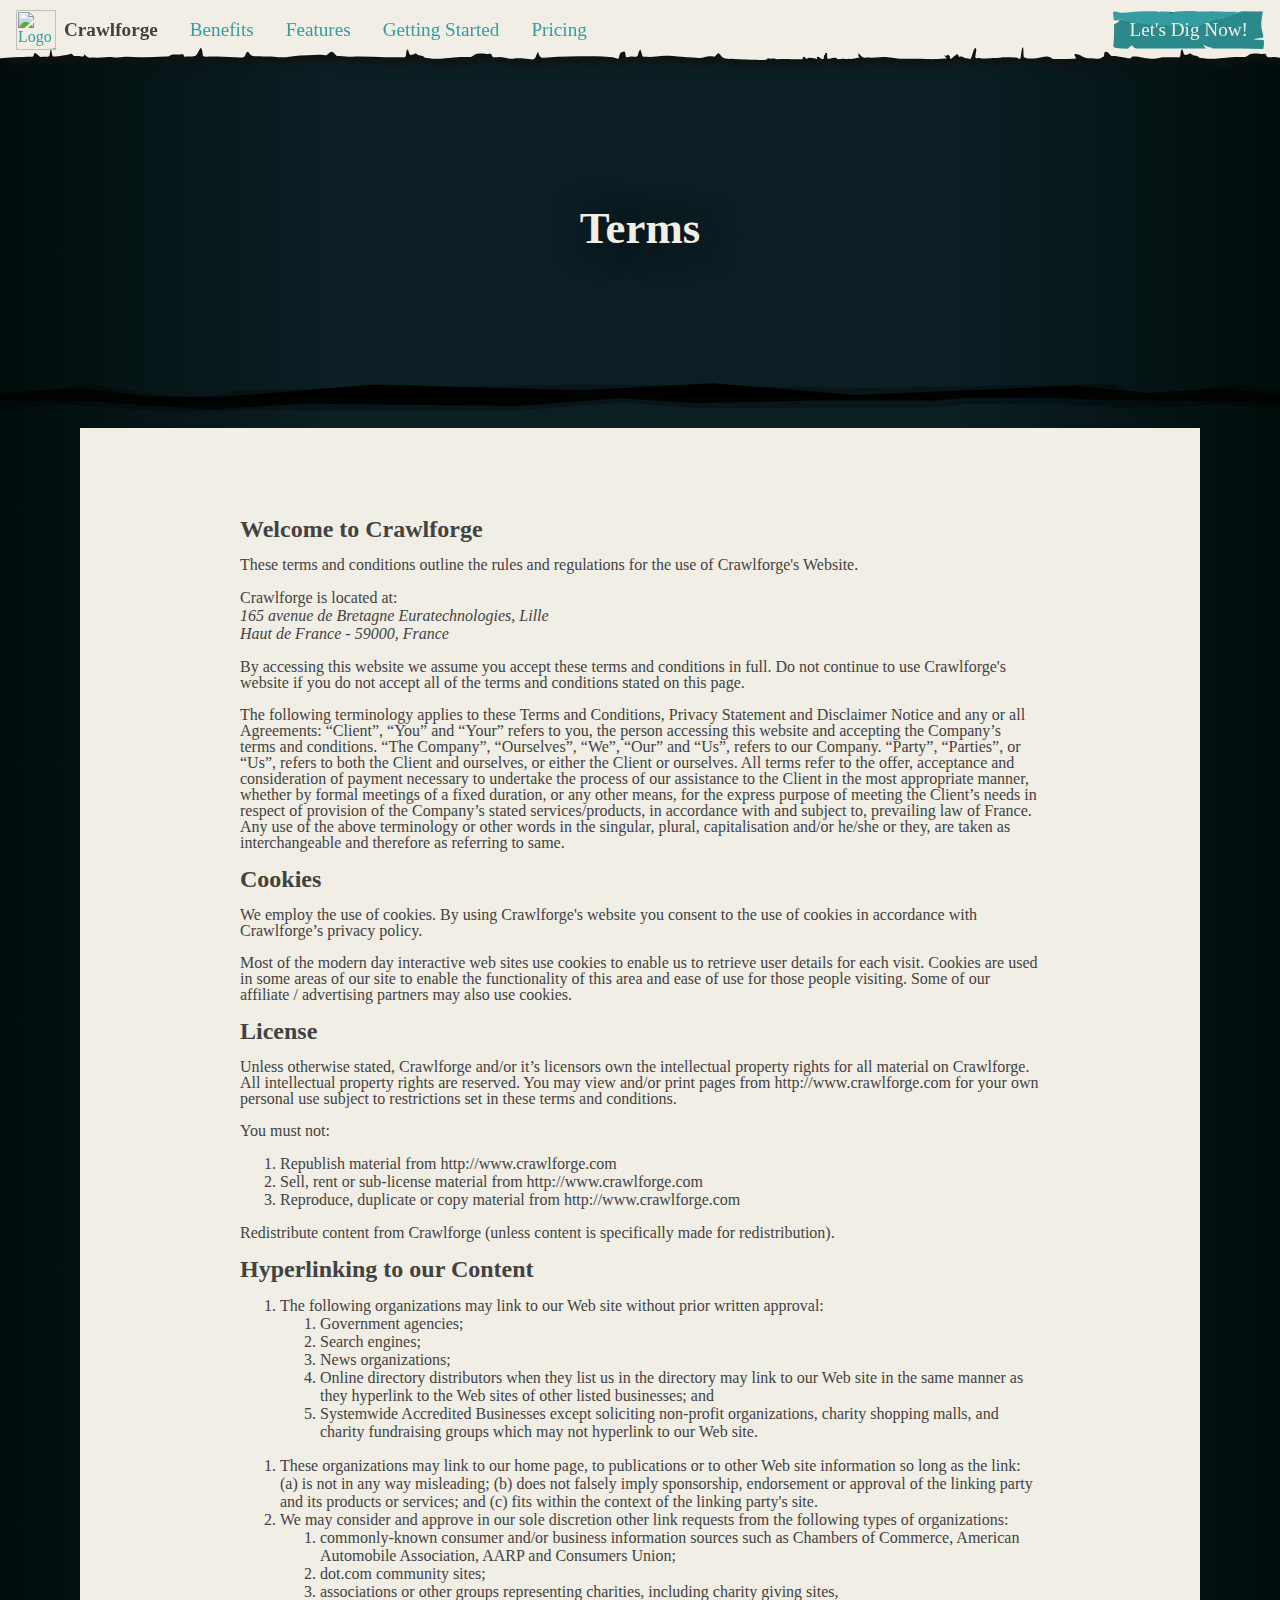
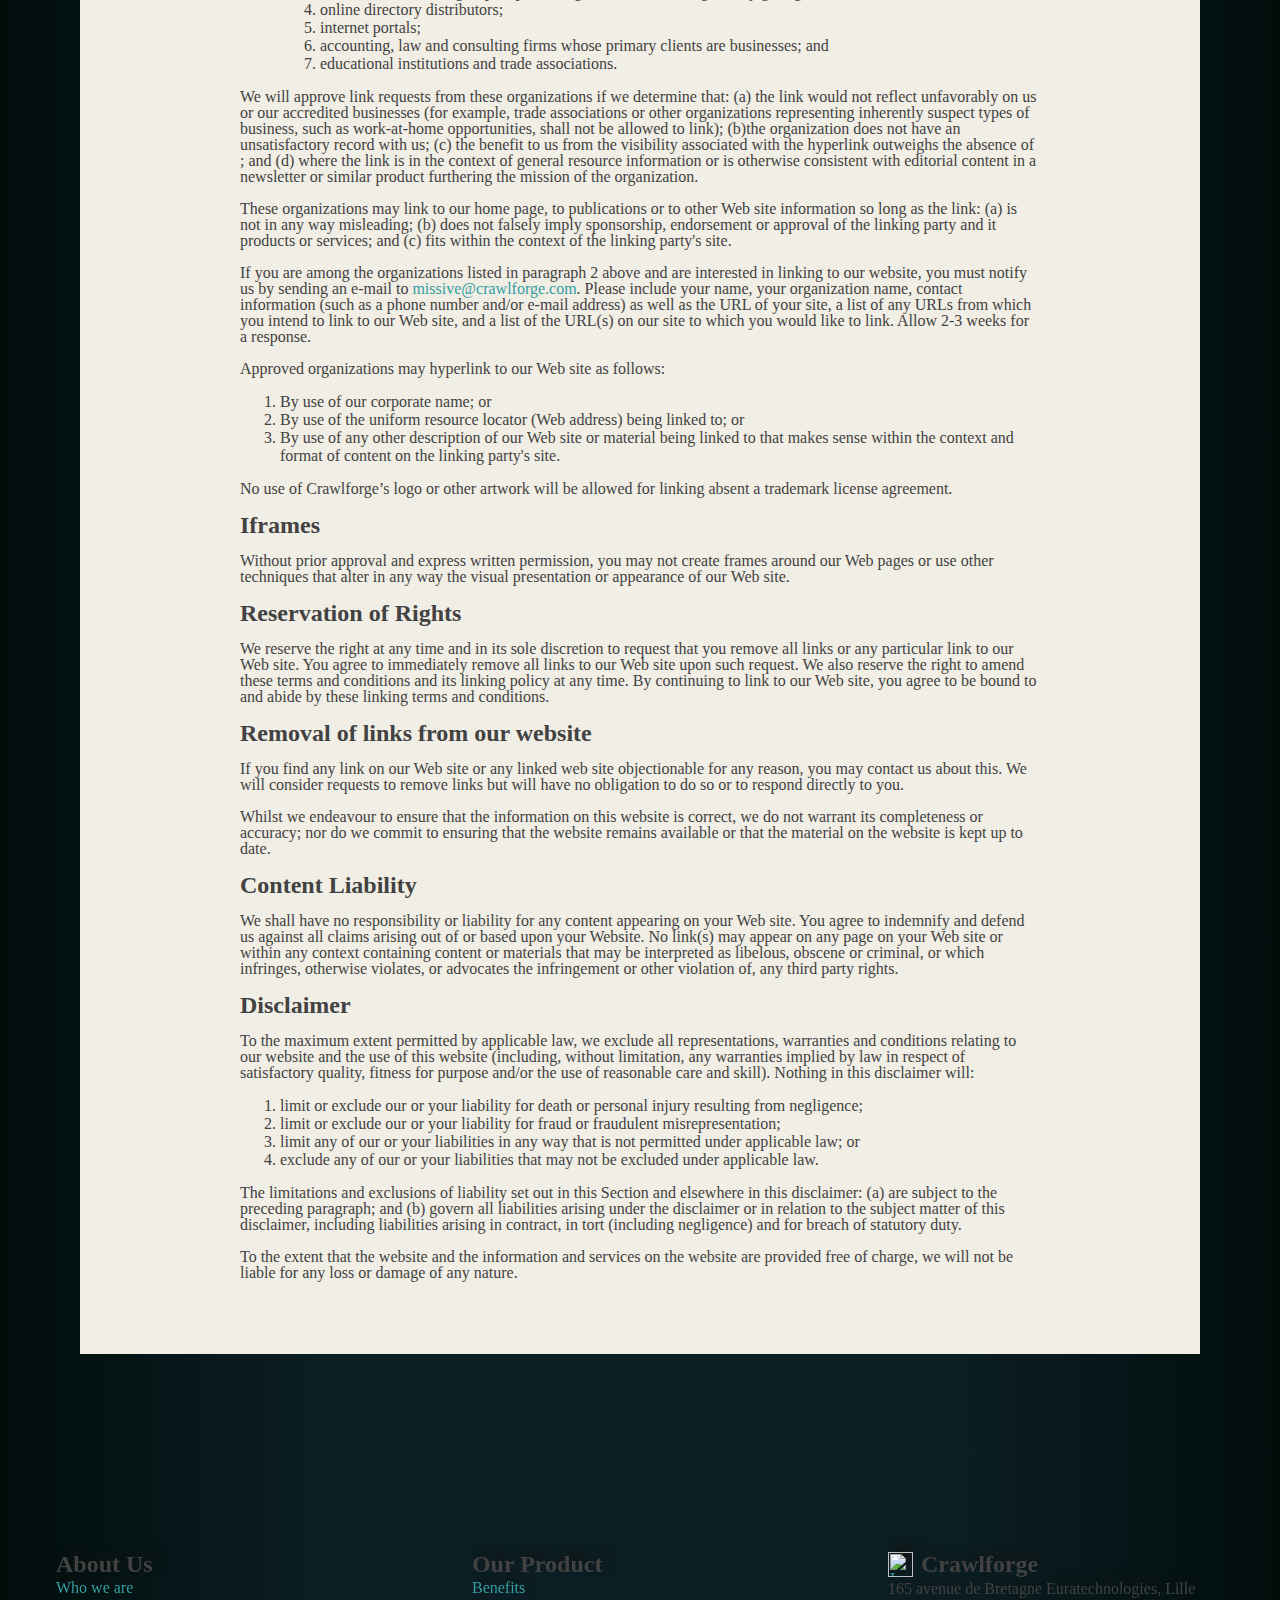
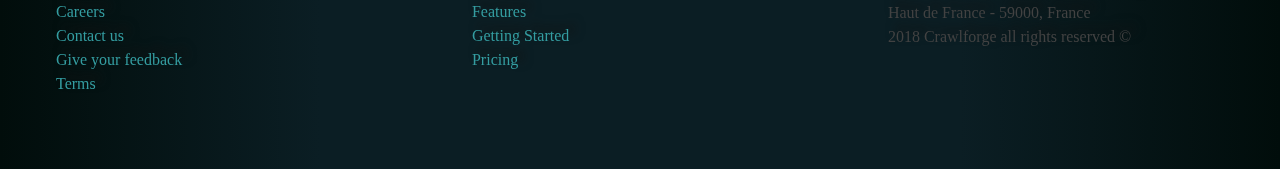
==== terms.html @ a3c4bd81 "feat: minor changes" ====
<html lang="en">

<head>
    <title>Terms</title>
    <link rel="stylesheet" href="https://cdnjs.cloudflare.com/ajax/libs/normalize/7.0.0/normalize.min.css">
    <link rel="stylesheet" href="/main.css">
    <link rel="shortcut icon" type="image/x-icon" href="">
    <meta name="viewport" content="initial-scale=1.0, width=device-width">
    <link rel="shortcut icon" type="image/x-icon" href="/images/favicon.ico">
    <link rel="stylesheet" href="https://athenawebassetsprod.azureedge.net/675c36285f16cd90f41699dd7fed9160/css/font-latin.css">
</head>

<body>
    <div class="navbar">
        <div class="navbar-content">
            <a class="navbar-element" href="/">
                <img class="icon" src="/images/logo.svg" alt="Logo Crawlforge">
            </a>
            <a class="navbar-element company" href="/">Crawlforge</a>
            <a class="navbar-element link" href="#benefits">Benefits</a>
            <a class="navbar-element link" href="#features">Features</a>
            <a class="navbar-element link" href="#getting-started">Getting Started</a>
            <a class="navbar-element link" href="#pricing">Pricing</a>
            <a class="navbar-element navbar-right button" href="/">
                Let's Dig Now!
            </a>
        </div>
    </div>

    <div class="header">
        <div class="content align-center">
            <h1>Terms</h1>
        </div>
    </div>

    <div class="background">
        <div class="separation1"></div>
        <div class="content">
            <div class="note big-note1">
                <div class="separation"></div>
                <div class="big-note">
                    <div class="section">
                        <h3>Welcome to Crawlforge</h3>
                        <p>These terms and conditions outline the rules and regulations for the use of Crawlforge's Website.</p>
                        <span style="text-transform: capitalize;"> Crawlforge</span> is located at:
                        <br />
                        <address>165 avenue de Bretagne Euratechnologies, Lille
                            <br />Haut de France - 59000, France
                            <br />
                        </address>
                        <p>By accessing this website we assume you accept these terms and conditions in full. Do not continue
                            to use Crawlforge's website if you do not accept all of the terms and conditions stated on this
                            page.
                        </p>
                        <p>The following terminology applies to these Terms and Conditions, Privacy Statement and Disclaimer
                            Notice and any or all Agreements: “Client”, “You” and “Your” refers to you, the person accessing
                            this website and accepting the Company’s terms and conditions. “The Company”, “Ourselves”, “We”,
                            “Our” and “Us”, refers to our Company. “Party”, “Parties”, or “Us”, refers to both the Client
                            and ourselves, or either the Client or ourselves. All terms refer to the offer, acceptance and
                            consideration of payment necessary to undertake the process of our assistance to the Client in
                            the most appropriate manner, whether by formal meetings of a fixed duration, or any other means,
                            for the express purpose of meeting the Client’s needs in respect of provision of the Company’s
                            stated services/products, in accordance with and subject to, prevailing law of France. Any use
                            of the above terminology or other words in the singular, plural, capitalisation and/or he/she
                            or they, are taken as interchangeable and therefore as referring to same.</p>
                        <h3>Cookies</h3>
                        <p>We employ the use of cookies. By using Crawlforge's website you consent to the use of cookies in
                            accordance with Crawlforge’s privacy policy.</p>
                        <p>Most of the modern day interactive web sites use cookies to enable us to retrieve user details for
                            each visit. Cookies are used in some areas of our site to enable the functionality of this area
                            and ease of use for those people visiting. Some of our affiliate / advertising partners may also
                            use cookies.</p>
                        <h3>License</h3>
                        <p>Unless otherwise stated, Crawlforge and/or it’s licensors own the intellectual property rights for
                            all material on Crawlforge. All intellectual property rights are reserved. You may view and/or
                            print pages from http://www.crawlforge.com for your own personal use subject to restrictions
                            set in these terms and conditions.</p>
                        <p>You must not:</p>
                        <ol>
                            <li>Republish material from http://www.crawlforge.com</li>
                            <li>Sell, rent or sub-license material from http://www.crawlforge.com</li>
                            <li>Reproduce, duplicate or copy material from http://www.crawlforge.com</li>
                        </ol>
                        <p>Redistribute content from Crawlforge (unless content is specifically made for redistribution).</p>
                        <h3>Hyperlinking to our Content</h3>
                        <ol>
                            <li>The following organizations may link to our Web site without prior written approval:
                                <ol>
                                    <li>Government agencies;</li>
                                    <li>Search engines;</li>
                                    <li>News organizations;</li>
                                    <li>Online directory distributors when they list us in the directory may link to our Web
                                        site in the same manner as they hyperlink to the Web sites of other listed businesses;
                                        and
                                    </li>
                                    <li>Systemwide Accredited Businesses except soliciting non-profit organizations, charity
                                        shopping malls, and charity fundraising groups which may not hyperlink to our Web
                                        site.
                                    </li>
                                </ol>
                            </li>
                        </ol>
                        <ol>
                            <li>These organizations may link to our home page, to publications or to other Web site information
                                so long as the link: (a) is not in any way misleading; (b) does not falsely imply sponsorship,
                                endorsement or approval of the linking party and its products or services; and (c) fits within
                                the context of the linking party's site.
                            </li>
                            <li>We may consider and approve in our sole discretion other link requests from the following types
                                of organizations:
                                <ol>
                                    <li>commonly-known consumer and/or business information sources such as Chambers of Commerce,
                                        American Automobile Association, AARP and Consumers Union;</li>
                                    <li>dot.com community sites;</li>
                                    <li>associations or other groups representing charities, including charity giving sites,</li>
                                    <li>online directory distributors;</li>
                                    <li>internet portals;</li>
                                    <li>accounting, law and consulting firms whose primary clients are businesses; and</li>
                                    <li>educational institutions and trade associations.</li>
                                </ol>
                            </li>
                        </ol>
                        <p>We will approve link requests from these organizations if we determine that: (a) the link would not
                            reflect unfavorably on us or our accredited businesses (for example, trade associations or other
                            organizations representing inherently suspect types of business, such as work-at-home opportunities,
                            shall not be allowed to link); (b)the organization does not have an unsatisfactory record with
                            us; (c) the benefit to us from the visibility associated with the hyperlink outweighs the absence
                            of
                            <?=$companyName?>; and (d) where the link is in the context of general resource information or is otherwise consistent
                                with editorial content in a newsletter or similar product furthering the mission of the organization.</p>

                        <p>These organizations may link to our home page, to publications or to other Web site information so
                            long as the link: (a) is not in any way misleading; (b) does not falsely imply sponsorship, endorsement
                            or approval of the linking party and it products or services; and (c) fits within the context
                            of the linking party's site.
                        </p>

                        <p>If you are among the organizations listed in paragraph 2 above and are interested in linking to our
                            website, you must notify us by sending an e-mail to
                            <a href="mailto:missive@crawlforge.com" title="send an email to missive@crawlforge.com">missive@crawlforge.com</a>. Please include your name, your organization name, contact information
                            (such as a phone number and/or e-mail address) as well as the URL of your site, a list of any
                            URLs from which you intend to link to our Web site, and a list of the URL(s) on our site to which
                            you would like to link. Allow 2-3 weeks for a response.</p>

                        <p>Approved organizations may hyperlink to our Web site as follows:</p>

                        <ol>
                            <li>By use of our corporate name; or</li>
                            <li>By use of the uniform resource locator (Web address) being linked to; or</li>
                            <li>By use of any other description of our Web site or material being linked to that makes sense
                                within the context and format of content on the linking party's site.</li>
                        </ol>
                        <p>No use of Crawlforge’s logo or other artwork will be allowed for linking absent a trademark license
                            agreement.
                        </p>
                        <h3>Iframes</h3>
                        <p>Without prior approval and express written permission, you may not create frames around our Web pages
                            or use other techniques that alter in any way the visual presentation or appearance of our Web
                            site.
                        </p>
                        <h3>Reservation of Rights</h3>
                        <p>We reserve the right at any time and in its sole discretion to request that you remove all links
                            or any particular link to our Web site. You agree to immediately remove all links to our Web
                            site upon such request. We also reserve the right to amend these terms and conditions and its
                            linking policy at any time. By continuing to link to our Web site, you agree to be bound to and
                            abide by these linking terms and conditions.</p>
                        <h3>Removal of links from our website</h3>
                        <p>If you find any link on our Web site or any linked web site objectionable for any reason, you may
                            contact us about this. We will consider requests to remove links but will have no obligation
                            to do so or to respond directly to you.</p>
                        <p>Whilst we endeavour to ensure that the information on this website is correct, we do not warrant
                            its completeness or accuracy; nor do we commit to ensuring that the website remains available
                            or that the material on the website is kept up to date.</p>
                        <h3>Content Liability</h3>
                        <p>We shall have no responsibility or liability for any content appearing on your Web site. You agree
                            to indemnify and defend us against all claims arising out of or based upon your Website. No link(s)
                            may appear on any page on your Web site or within any context containing content or materials
                            that may be interpreted as libelous, obscene or criminal, or which infringes, otherwise violates,
                            or advocates the infringement or other violation of, any third party rights.</p>
                        <h3>Disclaimer</h3>
                        <p>To the maximum extent permitted by applicable law, we exclude all representations, warranties and
                            conditions relating to our website and the use of this website (including, without limitation,
                            any warranties implied by law in respect of satisfactory quality, fitness for purpose and/or
                            the use of reasonable care and skill). Nothing in this disclaimer will:</p>
                        <ol>
                            <li>limit or exclude our or your liability for death or personal injury resulting from negligence;</li>
                            <li>limit or exclude our or your liability for fraud or fraudulent misrepresentation;</li>
                            <li>limit any of our or your liabilities in any way that is not permitted under applicable law; or</li>
                            <li>exclude any of our or your liabilities that may not be excluded under applicable law.</li>
                        </ol>
                        <p>The limitations and exclusions of liability set out in this Section and elsewhere in this disclaimer:
                            (a) are subject to the preceding paragraph; and (b) govern all liabilities arising under the
                            disclaimer or in relation to the subject matter of this disclaimer, including liabilities arising
                            in contract, in tort (including negligence) and for breach of statutory duty.</p>
                        <p>To the extent that the website and the information and services on the website are provided free
                            of charge, we will not be liable for any loss or damage of any nature.</p>
                    </div>
                </div>
                <div class="separation"></div>
            </div>
        </div>
    </div>

    <div class="footer">
        <div class="separation"></div>
        <div class="footer-content grid">
            <div class="column">
                <ul>
                    <h3>About Us</h3>
                    <li>
                        <a class="link" href="/culture">Who we are</a>
                    </li>
                    <li>
                        <a class="link" href="/">Careers</a>
                    </li>
                    <li>
                        <a class="link" href="mailto:">Contact us</a>
                    </li>
                    <li>
                        <a class="link" href="/">Give your feedback</a>
                    </li>
                    <li>
                        <a class="link" href="/terms">Terms</a>
                    </li>
                </ul>
            </div>
            <div class="column">
                <ul>
                    <h3>Our Product</h3>
                    <li>
                        <a class="link" href="#benefits">Benefits</a>
                    </li>
                    <li>
                        <a class="link" href="#features">Features</a>
                    </li>
                    <li>
                        <a class="link" href="#getting-started">Getting Started</a>
                    </li>
                    <li>
                        <a class="link" href="#pricing">Pricing</a>
                    </li>
                </ul>
            </div>
            <div class="column">
                <ul>
                    <a class="display-flex" href="/">
                        <img class="icon" src="/images/logo.svg" alt="Logo Crawlforge">
                        <h3>Crawlforge</h3>
                    </a>
                    <li>
                        165 avenue de Bretagne Euratechnologies, Lille
                    </li>
                    <li>
                        Haut de France - 59000, France
                    </li>
                    <li>
                        2018 Crawlforge all rights reserved ©
                    </li>
                </ul>
            </div>
        </div>
        <div class="separation"></div>
    </div>
</body>

</html>
---- main.css ----
body {
    z-index: 0;
    padding: 0;
    margin: 0;
    width: 100%;
    background: #0b1e24 linear-gradient(90deg,#010d0b 0,#0b1e24 25%,#0b1e24 75%,#010d0b) repeat-y;
    color: #f1eee5;
}

h1 {
    font-weight: 900;
    font-size: 2.8rem;
    line-height: 2.8rem;
    text-shadow: 0.2rem 0.2rem 2rem #111;
}

h2 {
    font-weight: 800;
    font-size: 2.2rem;
    line-height: 2.2rem;
    text-shadow: 0.2rem 0.2rem 2rem #111;
}

h3 {
    font-weight: 700;
    font-size: 1.5rem;
    line-height: 1.5rem;
}

p {
    font-weight: 500;
    font-size: 1rem;
    line-height: 1rem;
}


a {
    color: #349da1;
    text-decoration: none;
    cursor: pointer;
    opacity: 1;
}

.link:focus,
.link:hover,
.link:active {
    text-decoration: underline;
    opacity: 0.6;
}

.icon {
    height: 40px;
    margin: 5px auto;
    width: auto;
    vertical-align: middle;
}

.icon:focus,
.icon:hover,
.icon:active {
    opacity: 1;
    filter: drop-shadow(0.4rem 0.4rem 0.3rem #424242);
}

.align-center {
    text-align: center;
}

.display-flex {
    display: flex;
}


/* <--------------- Button ---------------> */
.button {
    text-align: center;
    padding: 0.5rem 1rem;
    color: #f1eee5;
    font-size: 1.2rem;
    background: url(/button.svg);
    background-size: 100% 100%;
}

.button:focus,
.button:hover,
.button:active {
    text-decoration: none;
    opacity: 0.6;
}


/* <--------------- Navbar ---------------> */
.navbar {
    position: fixed;
    top: 0;
    left: 0;
    right: 0;
    width: 100%;
    z-index: 100;
    background: url(/navbar.svg) repeat-x -1rem 0px/auto 100%;
    filter: drop-shadow(0.4rem 0.4rem 0.3rem #111);
}

.navbar-content {
    max-width: 1440px;
    margin: auto;
    padding: 0 1rem;
    display: flex;
    height: 60px;
}

.navbar-element {
    margin: auto 0;
}

.company {
    color: #424242;
    font-weight: 700;
    margin: 19px 0;
    padding: 0 0 0 0.5rem;
    font-size: 1.2rem;
}

.company:focus,
.company:hover,
.company:active {
    text-decoration: underline;
}

.navbar .link {
    margin: 19px 0;
    padding: 0 0 0 2rem;
    font-size: 1.2rem;
}

.navbar-right {
    margin: 11px 0 11px auto;
}


/* <--------------- Content ---------------> */
.header {
    margin: 50px auto 0;
    padding: 110px 0 100px;
    background: url(/banner.svg);
    background-size: auto 100%;
}

.background {
    margin: 0 auto;
    padding: 100px 0;
}

.background1 {
    background: url(/wood.svg);
    background-size: auto 100%;    
}

.background2 {
    background: url(/gears.svg);
    background-size: auto 100%;    
}

.container-fluid {
    width: 100%;
    padding: 100px 0;
}

.content {
    margin: 0 auto;
    padding: 1rem;
    max-width: 70rem;
}

.section {
    padding: 1rem 0;
}


/* <--------------- Notes ---------------> */
.note {
    margin: 1rem;
    padding: 2rem 1.5rem 1rem;
    color: #424242;
    background-color: #f1eee5;
    mask-size: 100% 100%;
}

.note .note {
    background-color: transparent;
}

.note:focus,
.note:hover,
.note:active {
    background-color: #fff;
}

.note:focus .icon,
.note:hover .icon,
.note:active .icon {
    filter: drop-shadow(0.4rem 0.4rem 0.3rem #424242);
}

.note:focus .separation,
.note:hover .separation,
.note:active .separation {
    background-color: #349da1;
}

.note1 {
    -webkit-mask-image: url(/note1.svg);
    mask-image: url(/note1.svg);
}

.note2 {
    -webkit-mask-image: url(/note2.svg);
    mask-image: url(/note2.svg);
}

.note3 {
    -webkit-mask-image: url(/note3.svg);
    mask-image: url(/note3.svg);
}

.note h3 {
    margin: 0 0 15px 0;
}

.note-title .icon {
    margin: 5px 10px 5px 0;
}

.content .note {
    margin: 0;
}

.separation {
    -webkit-mask-image: url(/pattern1.svg);
    mask-image: url(/pattern1.svg);
    background-color: #424242;
    height: 25px;
    width: 100%;
}

.separation1 {
    background: url(/separation1.svg) repeat-x 0 0/auto 100%;
    width: 100%;
    height: 30px;
    margin-top: -115px;
}

.big-note {
    margin: 1rem auto 0;
    max-width: 50rem;
}

.big-note .button {
    padding: 1rem;
}


/* <--------------- Grid ---------------> */
.grid {
    margin: 0 auto;
    max-width: 71rem;
    font-size: 0;
}

.column {
    display: inline-block;
    width: 33.33%;
    overflow: hidden;
    font-size: 1rem;
    vertical-align: text-top;
}

@media (max-width: 700px) { 
    .column {
        width: 100%;
    }
}


/* <--------------- Footer ---------------> */
.footer {
    width: 100%;
    background: url(/footer.svg) repeat-x -1rem 0px/auto 100%;
    color: #424242;
    padding: 2rem 0 1rem;
    margin-top: -15px;
    filter: drop-shadow(0.4rem -0.4rem 0.3rem #111);
}

.footer .separation {
    background-color: #424242;
}

.footer h3 {
    color: #424242;
    margin: 0;
}

.footer a h3:hover {
    text-decoration: underline;
}

.footer ul {
    margin: 1.5rem 1rem 1rem 0;
}

.footer li {
    list-style-type: none;
    line-height: 1.5rem;
}

.footer img {
    height: 25px;
    margin: 0 0.5rem 0 0;
}

.footer-content {
    max-width: 90rem;
    margin: 0 auto;
    padding: 1rem;
}
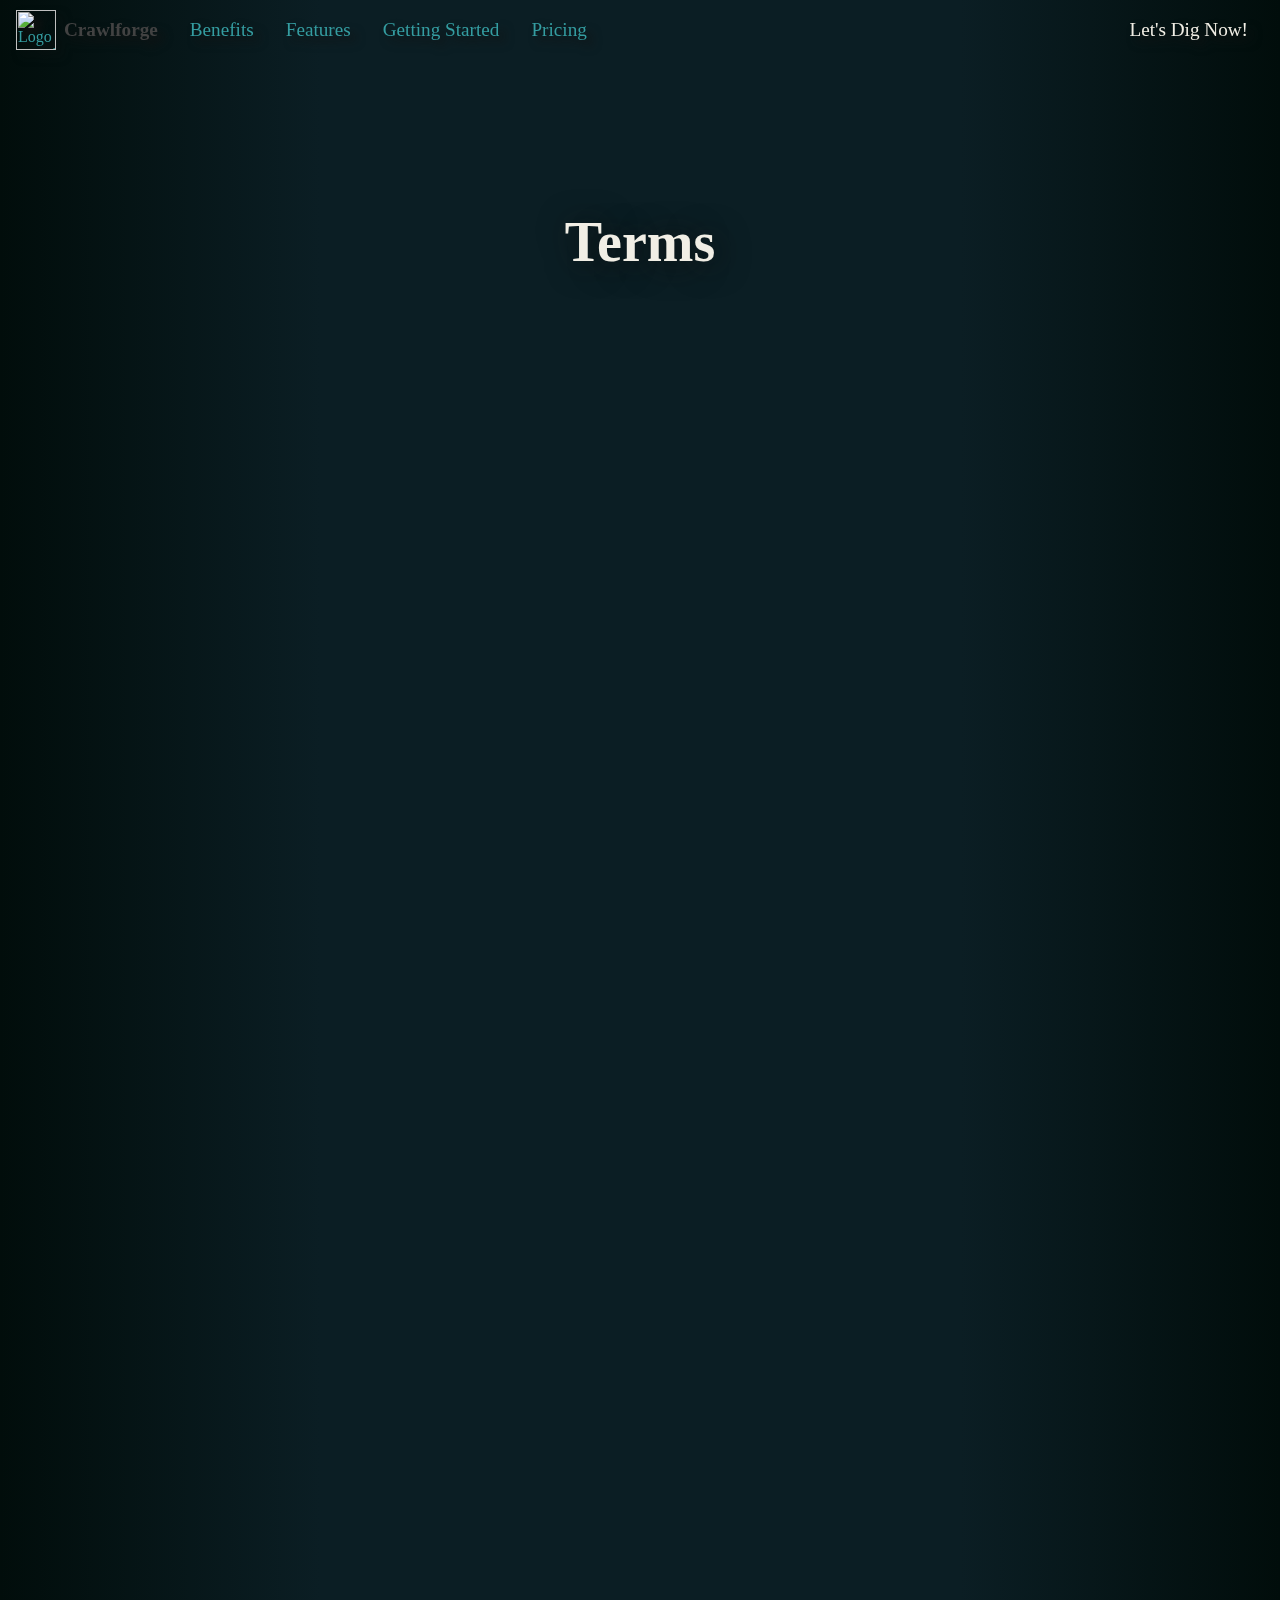
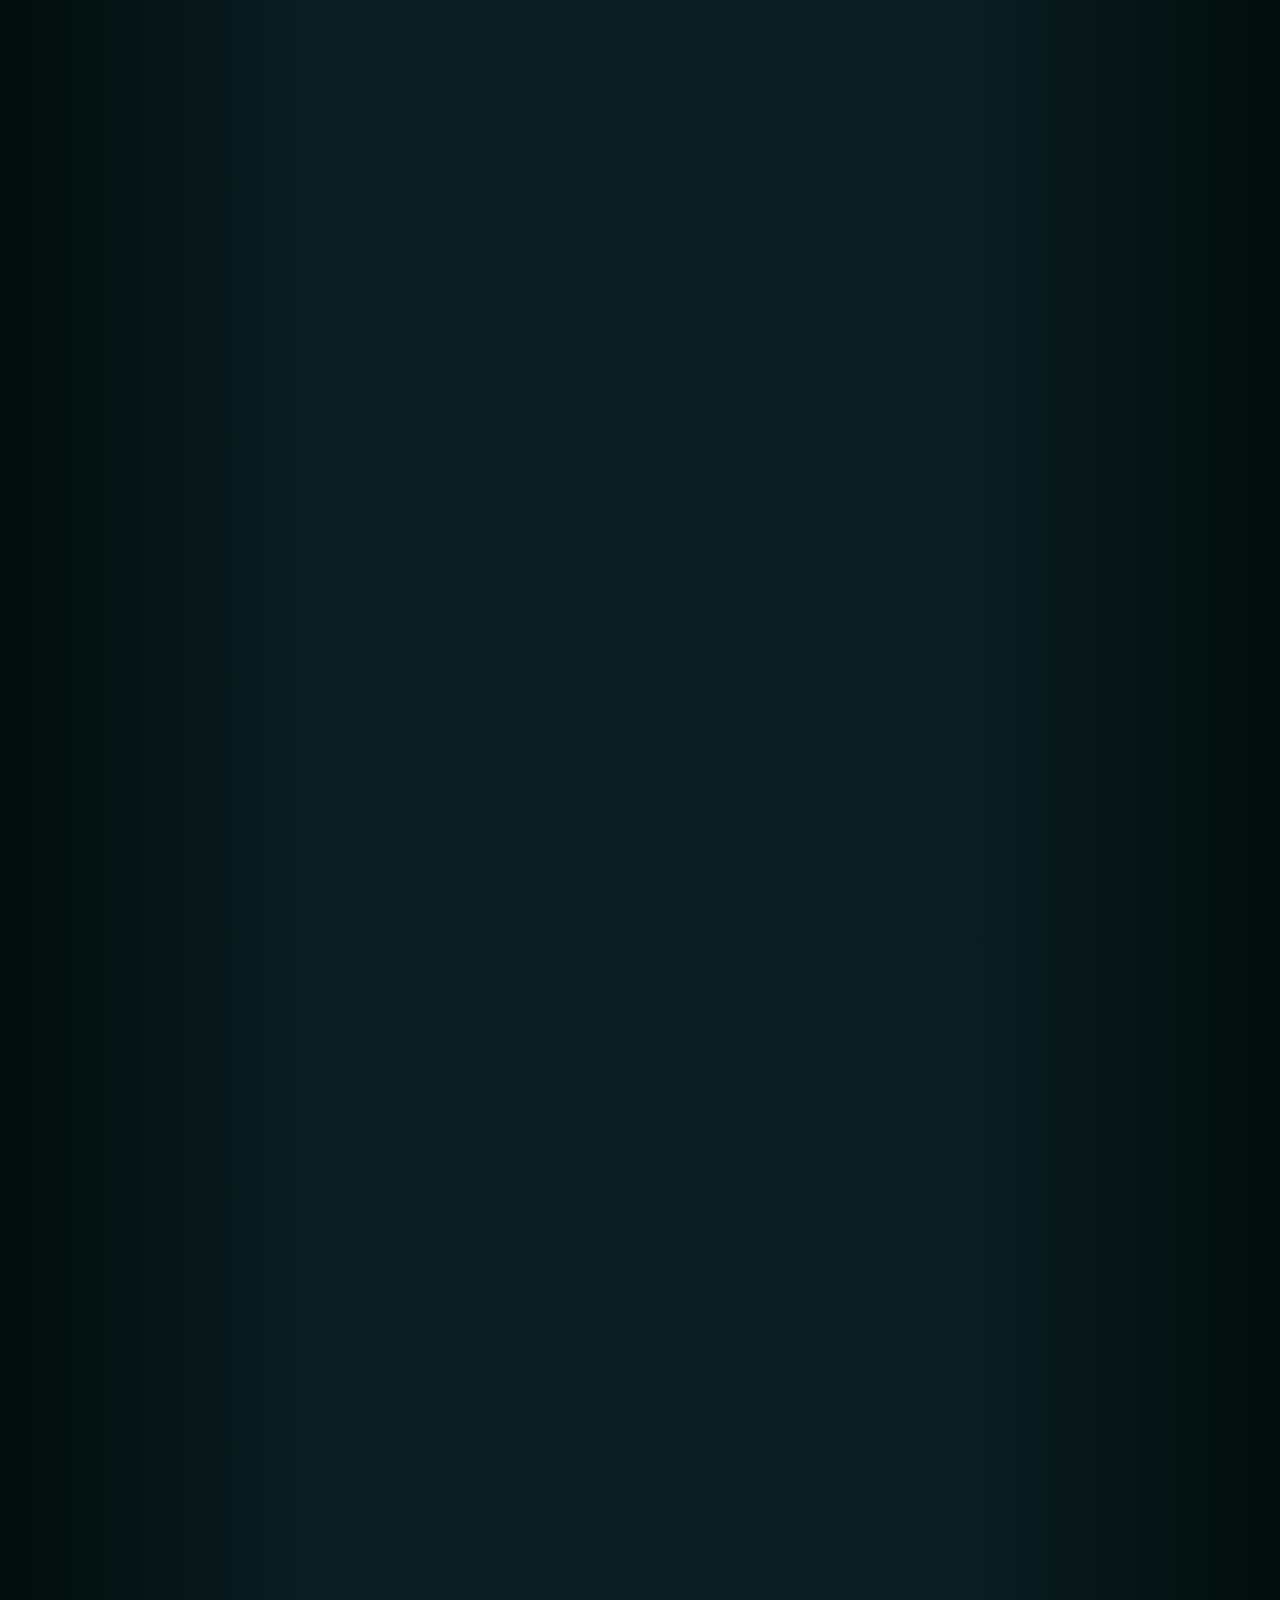
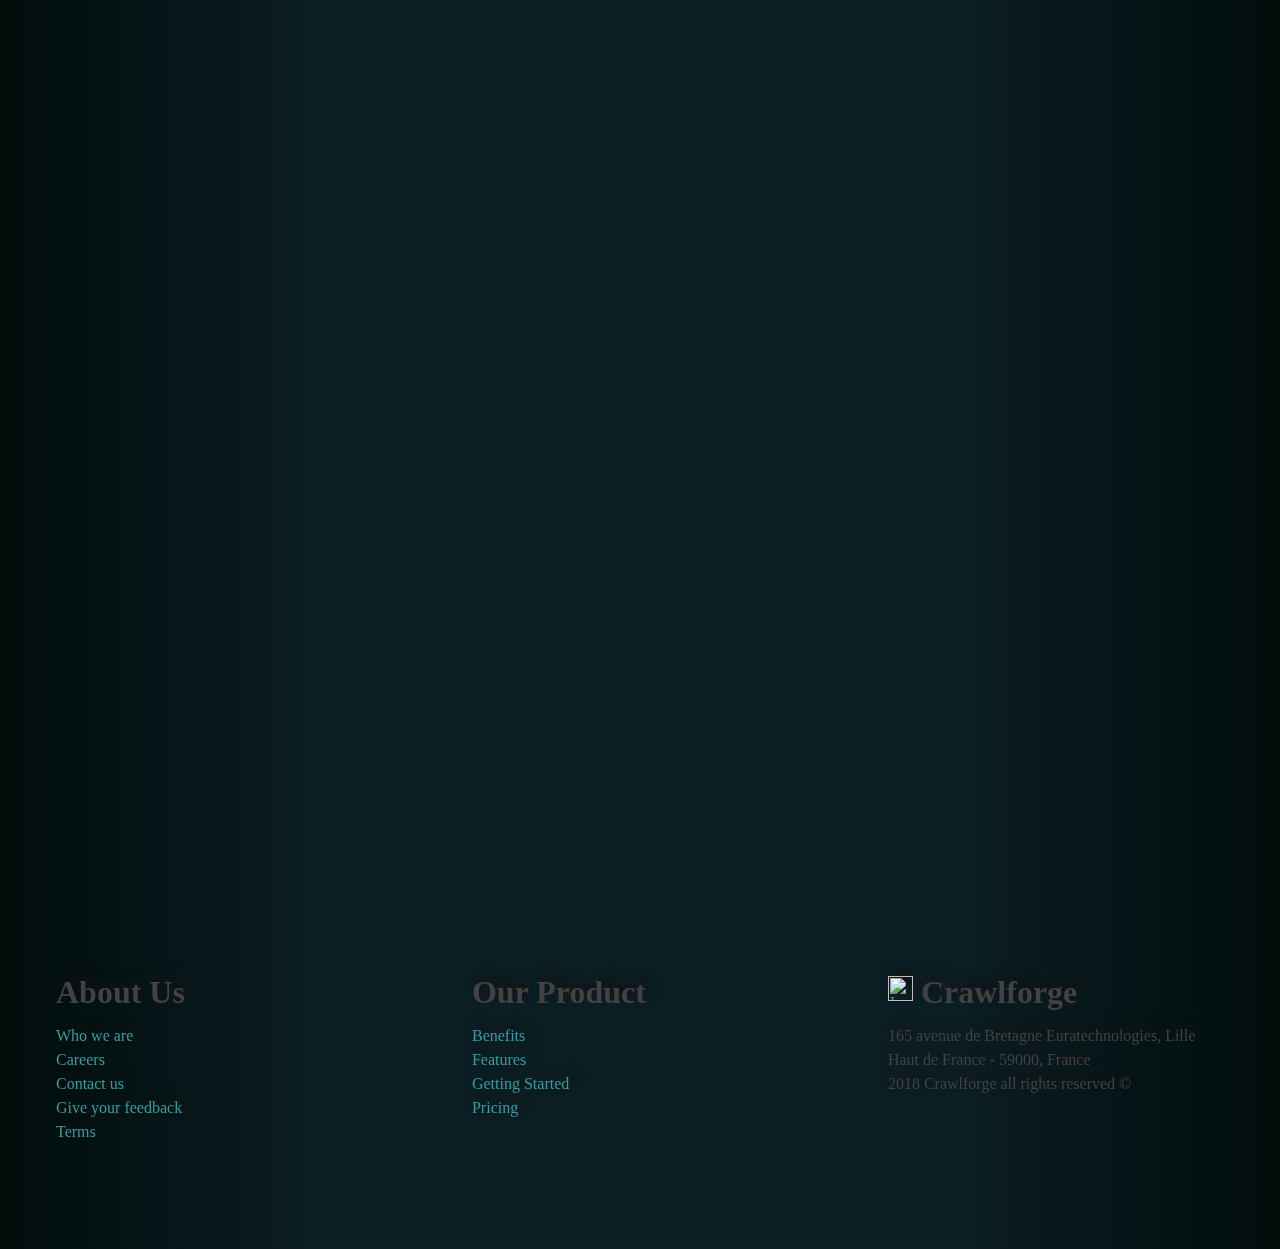
==== commit fc3efccc: "feat: numbers" ====
--- a/terms.html
+++ b/terms.html
@@ -40,7 +40,7 @@
                 <div class="separation"></div>
                 <div class="big-note">
                     <div class="section">
-                        <h3>Welcome to Crawlforge</h3>
+                        <h2 class="align-center">Welcome to Crawlforge</h2>
                         <p>These terms and conditions outline the rules and regulations for the use of Crawlforge's Website.</p>
                         <span style="text-transform: capitalize;"> Crawlforge</span> is located at:
                         <br />
--- a/main.css
+++ b/main.css
@@ -9,28 +9,29 @@
 
 h1 {
     font-weight: 900;
-    font-size: 2.8rem;
-    line-height: 2.8rem;
+    font-size: 3.5rem;
+    line-height: 3.5rem;
     text-shadow: 0.2rem 0.2rem 2rem #111;
 }
 
 h2 {
     font-weight: 800;
-    font-size: 2.2rem;
-    line-height: 2.2rem;
+    font-size: 3rem;
+    line-height: 3rem;
     text-shadow: 0.2rem 0.2rem 2rem #111;
 }
 
 h3 {
     font-weight: 700;
-    font-size: 1.5rem;
-    line-height: 1.5rem;
+    font-size: 2rem;
+    line-height: 2rem;
+    margin: 0;
 }
 
 p {
     font-weight: 500;
-    font-size: 1rem;
-    line-height: 1rem;
+    font-size: 1.3rem;
+    line-height: 1.5rem;
 }
 
 
@@ -49,8 +50,8 @@
 }
 
 .icon {
-    height: 40px;
-    margin: 5px auto;
+    height: 60px;
+    margin: 1rem auto;
     width: auto;
     vertical-align: middle;
 }
@@ -77,7 +78,7 @@
     padding: 0.5rem 1rem;
     color: #f1eee5;
     font-size: 1.2rem;
-    background: url(/button.svg);
+    background: url(/images/button.svg);
     background-size: 100% 100%;
 }
 
@@ -97,8 +98,13 @@
     right: 0;
     width: 100%;
     z-index: 100;
-    background: url(/navbar.svg) repeat-x -1rem 0px/auto 100%;
+    background: url(/images/navbar.svg) repeat-x -1rem 0px/auto 100%;
     filter: drop-shadow(0.4rem 0.4rem 0.3rem #111);
+}
+
+.navbar .icon {
+    height: 40px;
+    margin: 5px auto;
 }
 
 .navbar-content {
@@ -137,13 +143,20 @@
     margin: 11px 0 11px auto;
 }
 
+@media (max-width: 750px) {
+    .navbar .link {
+        display: none;
+    }
+}
+
 
 /* <--------------- Content ---------------> */
 .header {
     margin: 50px auto 0;
     padding: 110px 0 100px;
-    background: url(/banner.svg);
+    background: url(/images/banner.svg);
     background-size: auto 100%;
+    text-shadow: 0.2rem 0.2rem 2rem #111;
 }
 
 .background {
@@ -152,18 +165,18 @@
 }
 
 .background1 {
-    background: url(/wood.svg);
+    background: url(/images/wood.svg);
     background-size: auto 100%;    
 }
 
 .background2 {
-    background: url(/gears.svg);
+    background: url(/images/gears.svg);
     background-size: auto 100%;    
 }
 
-.container-fluid {
-    width: 100%;
-    padding: 100px 0;
+.background3 {
+    background: url(/images/marble.svg);
+    background-size: auto 100%;    
 }
 
 .content {
@@ -180,7 +193,7 @@
 /* <--------------- Notes ---------------> */
 .note {
     margin: 1rem;
-    padding: 2rem 1.5rem 1rem;
+    padding: 2rem 1rem 1rem;
     color: #424242;
     background-color: #f1eee5;
     mask-size: 100% 100%;
@@ -209,22 +222,33 @@
 }
 
 .note1 {
-    -webkit-mask-image: url(/note1.svg);
-    mask-image: url(/note1.svg);
+    -webkit-mask-image: url(/images/note1.svg);
+    mask-image: url(/images/note1.svg);
 }
 
 .note2 {
-    -webkit-mask-image: url(/note2.svg);
-    mask-image: url(/note2.svg);
+    -webkit-mask-image: url(/images/note2.svg);
+    mask-image: url(/images/note2.svg);
 }
 
 .note3 {
-    -webkit-mask-image: url(/note3.svg);
-    mask-image: url(/note3.svg);
-}
-
-.note h3 {
-    margin: 0 0 15px 0;
+    -webkit-mask-image: url(/images/note3.svg);
+    mask-image: url(/images/note3.svg);
+}
+
+.big-note1 {
+    -webkit-mask-image: url(/images/big-note1.svg);
+    mask-image: url(/images/big-note1.svg);
+}
+
+.big-note2 {
+    -webkit-mask-image: url(/images/big-note2.svg);
+    mask-image: url(/images/big-note2.svg);
+}
+
+.big-note3 {
+    -webkit-mask-image: url(/images/big-note3.svg);
+    mask-image: url(/images/big-note3.svg);
 }
 
 .note-title .icon {
@@ -236,15 +260,16 @@
 }
 
 .separation {
-    -webkit-mask-image: url(/pattern1.svg);
-    mask-image: url(/pattern1.svg);
+    -webkit-mask-image: url(/images/pattern1.svg);
+    mask-image: url(/images/pattern1.svg);
     background-color: #424242;
     height: 25px;
     width: 100%;
+    margin: 1rem 0;
 }
 
 .separation1 {
-    background: url(/separation1.svg) repeat-x 0 0/auto 100%;
+    background: url(/images/separation1.svg) repeat-x 0 0/auto 100%;
     width: 100%;
     height: 30px;
     margin-top: -115px;
@@ -252,11 +277,11 @@
 
 .big-note {
     margin: 1rem auto 0;
-    max-width: 50rem;
+    max-width: 60rem;
 }
 
 .big-note .button {
-    padding: 1rem;
+    padding: 1.5rem;
 }
 
 
@@ -275,7 +300,7 @@
     vertical-align: text-top;
 }
 
-@media (max-width: 700px) { 
+@media (max-width: 900px) { 
     .column {
         width: 100%;
     }
@@ -285,7 +310,7 @@
 /* <--------------- Footer ---------------> */
 .footer {
     width: 100%;
-    background: url(/footer.svg) repeat-x -1rem 0px/auto 100%;
+    background: url(/images/footer.svg) repeat-x -1rem 0px/auto 100%;
     color: #424242;
     padding: 2rem 0 1rem;
     margin-top: -15px;
@@ -298,7 +323,7 @@
 
 .footer h3 {
     color: #424242;
-    margin: 0;
+    margin: 0 0 1rem 0;
 }
 
 .footer a h3:hover {
